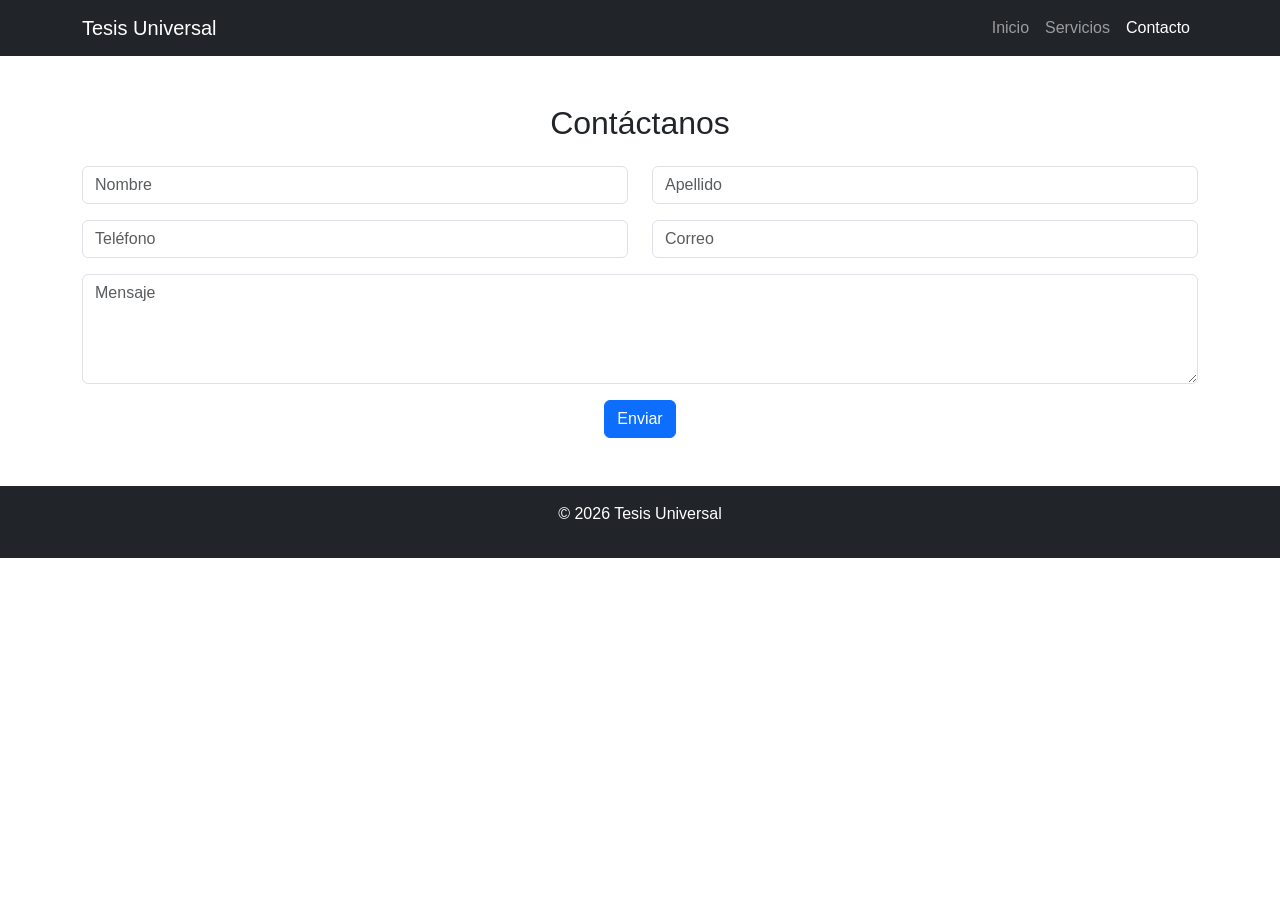
==== contacto.html @ 0865bb3a "Add files via upload" ====
<!DOCTYPE html>
<html lang="es">
<head>
  <meta charset="UTF-8">
  <title>Contacto</title>
  <link href="https://cdn.jsdelivr.net/npm/bootstrap@5.3.2/dist/css/bootstrap.min.css" rel="stylesheet">
  <link rel="stylesheet" href="styles.css">
</head>

<body>

<nav class="navbar navbar-expand-lg navbar-dark bg-dark">
  <div class="container">
    <a class="navbar-brand" href="index.html">Tesis Universal</a>
    <button class="navbar-toggler" data-bs-toggle="collapse" data-bs-target="#menu">
      <span class="navbar-toggler-icon"></span>
    </button>

    <div class="collapse navbar-collapse" id="menu">
      <ul class="navbar-nav ms-auto">
        <li class="nav-item"><a class="nav-link" href="index.html">Inicio</a></li>
        <li class="nav-item"><a class="nav-link" href="servicios.html">Servicios</a></li>
        <li class="nav-item"><a class="nav-link active" href="contacto.html">Contacto</a></li>
      </ul>
    </div>
  </div>
</nav>

<section class="container my-5">
  <h2 class="text-center mb-4">Contáctanos</h2>

  <form>
    <div class="row">
      <div class="col-md-6 mb-3">
        <input type="text" class="form-control" placeholder="Nombre">
      </div>

      <div class="col-md-6 mb-3">
        <input type="text" class="form-control" placeholder="Apellido">
      </div>

      <div class="col-md-6 mb-3">
        <input type="tel" class="form-control" placeholder="Teléfono">
      </div>

      <div class="col-md-6 mb-3">
        <input type="email" class="form-control" placeholder="Correo">
      </div>

      <div class="col-12 mb-3">
        <textarea class="form-control" rows="4" placeholder="Mensaje"></textarea>
      </div>

      <div class="col-12 text-center">
        <button class="btn btn-primary">Enviar</button>
      </div>
    </div>
  </form>
</section>

<footer class="bg-dark text-white text-center p-3">
  <p>© 2026 Tesis Universal</p>
</footer>

<script src="https://cdn.jsdelivr.net/npm/bootstrap@5.3.2/dist/js/bootstrap.bundle.min.js"></script>
</body>
</html>
---- styles.css ----
body {
  font-family: Arial, sans-serif;
}

/* HERO */
.hero {
  height: 90vh;
  background: url('https://colombia.unir.net/wp-content/uploads/sites/4/2025/01/Que-tipos-de-abogados-existen-y-cuales-son-sus-funciones1.jpg') center/cover no-repeat;
  position: relative;
}

.hero::before {
  content: "";
  position: absolute;
  width: 100%;
  height: 100%;
  background: rgba(0,0,0,0.6);
  top: 0;
  left: 0;
}

.hero .container {
  position: relative;
  z-index: 2;
}

/* CTA */
.cta {
  background: #0d6efd;
}

/* TARJETAS */
.card {
  transition: 0.3s;
}

.card:hover {
  transform: translateY(-10px);
}
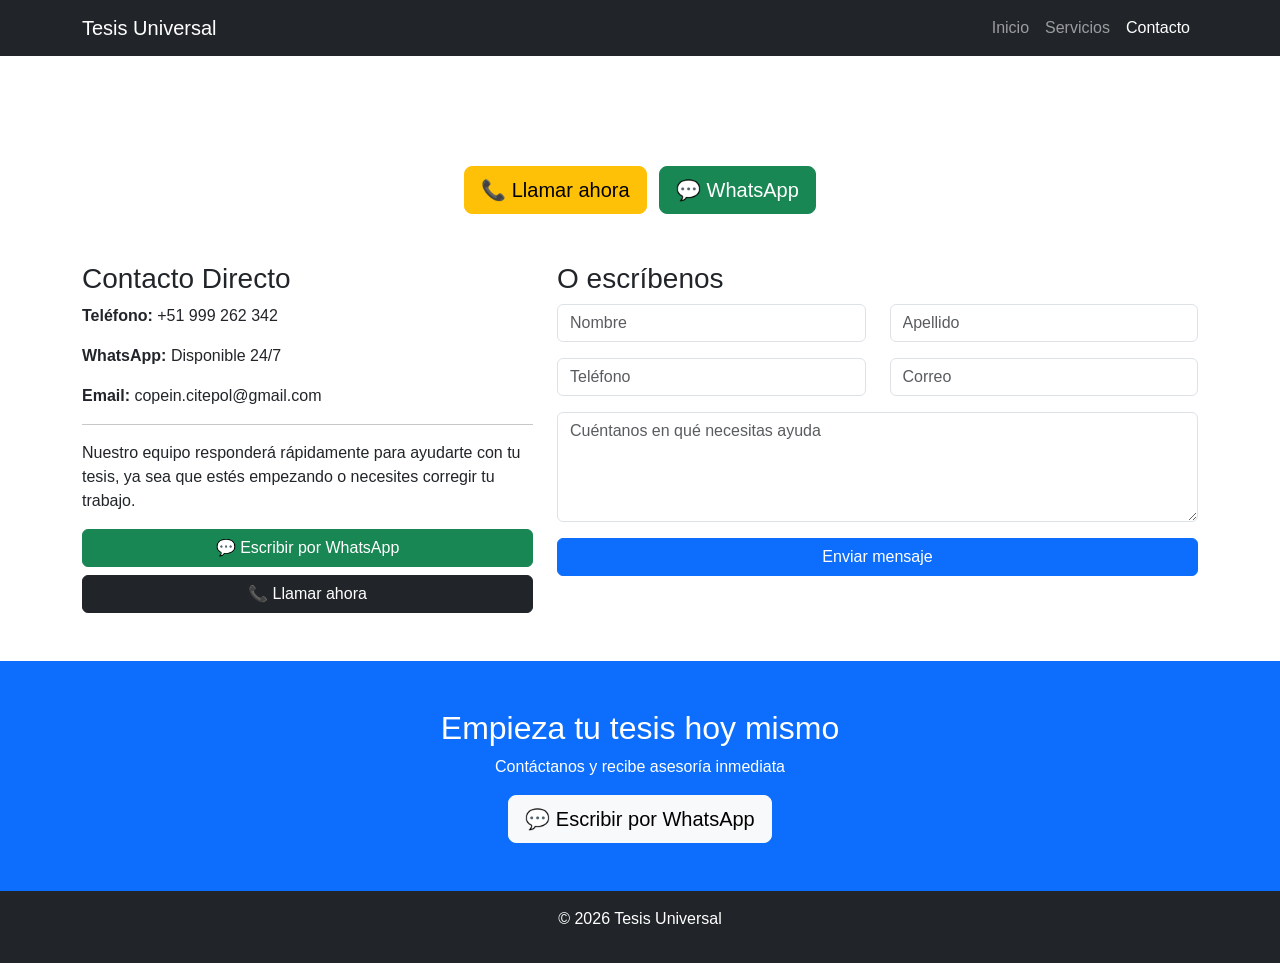
==== commit 6493893b: "Update contacto.html" ====
--- a/contacto.html
+++ b/contacto.html
@@ -1,17 +1,22 @@
 <!DOCTYPE html>
 <html lang="es">
 <head>
-  <meta charset="UTF-8">
-  <title>Contacto</title>
-  <link href="https://cdn.jsdelivr.net/npm/bootstrap@5.3.2/dist/css/bootstrap.min.css" rel="stylesheet">
-  <link rel="stylesheet" href="styles.css">
+<meta charset="UTF-8">
+<meta name="viewport" content="width=device-width, initial-scale=1.0">
+<title>Contacto - Tesis Universal</title>
+
+<link href="https://cdn.jsdelivr.net/npm/bootstrap@5.3.2/dist/css/bootstrap.min.css" rel="stylesheet">
+<link rel="stylesheet" href="styles.css">
+
 </head>
 
 <body>
 
+<!-- NAVBAR -->
 <nav class="navbar navbar-expand-lg navbar-dark bg-dark">
   <div class="container">
     <a class="navbar-brand" href="index.html">Tesis Universal</a>
+
     <button class="navbar-toggler" data-bs-toggle="collapse" data-bs-target="#menu">
       <span class="navbar-toggler-icon"></span>
     </button>
@@ -20,42 +25,117 @@
       <ul class="navbar-nav ms-auto">
         <li class="nav-item"><a class="nav-link" href="index.html">Inicio</a></li>
         <li class="nav-item"><a class="nav-link" href="servicios.html">Servicios</a></li>
-        <li class="nav-item"><a class="nav-link active" href="contacto.html">Contacto</a></li>
+        <li class="nav-item"><a class="nav-link active" href="#">Contacto</a></li>
       </ul>
     </div>
   </div>
 </nav>
 
+<!-- HERO CONTACTO -->
+<section class="contacto-hero text-white text-center d-flex align-items-center">
+  <div class="container">
+    <h1 class="fw-bold">Contáctanos Ahora</h1>
+    <p class="lead">Resolvemos tus dudas y empezamos tu tesis hoy mismo</p>
+
+    <!-- BOTONES PRINCIPALES -->
+    <div class="mt-4">
+
+      <!-- LLAMADA -->
+      <a href="tel:+51999262342" class="btn btn-warning btn-lg me-2">
+        📞 Llamar ahora
+      </a>
+
+      <!-- WHATSAPP -->
+      <a href="https://wa.me/51999262342?text=Hola,%20quiero%20información%20sobre%20asesoría%20de%20tesis"
+         target="_blank"
+         class="btn btn-success btn-lg">
+        💬 WhatsApp
+      </a>
+
+    </div>
+
+  </div>
+</section>
+
+<!-- INFO + FORMULARIO -->
 <section class="container my-5">
-  <h2 class="text-center mb-4">Contáctanos</h2>
+  <div class="row">
 
-  <form>
-    <div class="row">
-      <div class="col-md-6 mb-3">
-        <input type="text" class="form-control" placeholder="Nombre">
-      </div>
+    <!-- INFO -->
+    <div class="col-md-5">
+      <h3>Contacto Directo</h3>
 
-      <div class="col-md-6 mb-3">
-        <input type="text" class="form-control" placeholder="Apellido">
-      </div>
+      <p><strong>Teléfono:</strong> +51 999 262 342</p>
+      <p><strong>WhatsApp:</strong> Disponible 24/7</p>
+      <p><strong>Email:</strong> copein.citepol@gmail.com</p>
 
-      <div class="col-md-6 mb-3">
-        <input type="tel" class="form-control" placeholder="Teléfono">
-      </div>
+      <hr>
 
-      <div class="col-md-6 mb-3">
-        <input type="email" class="form-control" placeholder="Correo">
-      </div>
+      <p>
+        Nuestro equipo responderá rápidamente para ayudarte con tu tesis,
+        ya sea que estés empezando o necesites corregir tu trabajo.
+      </p>
 
-      <div class="col-12 mb-3">
-        <textarea class="form-control" rows="4" placeholder="Mensaje"></textarea>
-      </div>
+      <a href="https://wa.me/51999262342?text=Hola,%20necesito%20asesoría%20para%20mi%20tesis"
+         target="_blank"
+         class="btn btn-success w-100 mb-2">
+        💬 Escribir por WhatsApp
+      </a>
 
-      <div class="col-12 text-center">
-        <button class="btn btn-primary">Enviar</button>
-      </div>
+      <a href="tel:+51999262342" class="btn btn-dark w-100">
+        📞 Llamar ahora
+      </a>
+
     </div>
-  </form>
+
+    <!-- FORMULARIO -->
+    <div class="col-md-7">
+      <h3>O escríbenos</h3>
+
+      <form action="send.php" method="POST">
+
+        <div class="row">
+          <div class="col-md-6 mb-3">
+            <input type="text" name="nombres" class="form-control" placeholder="Nombre" required>
+          </div>
+
+          <div class="col-md-6 mb-3">
+            <input type="text" name="apellidos" class="form-control" placeholder="Apellido" required>
+          </div>
+
+          <div class="col-md-6 mb-3">
+            <input type="tel" name="phone" class="form-control" placeholder="Teléfono">
+          </div>
+
+          <div class="col-md-6 mb-3">
+            <input type="email" name="correo" class="form-control" placeholder="Correo" required>
+          </div>
+
+          <div class="col-12 mb-3">
+            <textarea name="coments" class="form-control" rows="4" placeholder="Cuéntanos en qué necesitas ayuda"></textarea>
+          </div>
+
+          <div class="col-12">
+            <button class="btn btn-primary w-100">Enviar mensaje</button>
+          </div>
+        </div>
+
+      </form>
+    </div>
+
+  </div>
+</section>
+
+<!-- CTA FINAL -->
+<section class="cta text-white text-center p-5">
+  <h2>Empieza tu tesis hoy mismo</h2>
+  <p>Contáctanos y recibe asesoría inmediata</p>
+
+  <a href="https://wa.me/51999262342?text=Hola,%20quiero%20empezar%20mi%20tesis"
+     target="_blank"
+     class="btn btn-light btn-lg">
+     💬 Escribir por WhatsApp
+  </a>
 </section>
 
 <footer class="bg-dark text-white text-center p-3">
@@ -63,5 +143,6 @@
 </footer>
 
 <script src="https://cdn.jsdelivr.net/npm/bootstrap@5.3.2/dist/js/bootstrap.bundle.min.js"></script>
+
 </body>
-</html>+</html>
--- a/styles.css
+++ b/styles.css
@@ -36,4 +36,28 @@
 
 .card:hover {
   transform: translateY(-10px);
-}+}
+/* HERO SERVICIOS */
+.servicios-hero {
+  height: 50vh;
+  background: linear-gradient(rgba(0,0,0,0.7), rgba(0,0,0,0.7)),
+              url('https://colombia.unir.net/wp-content/uploads/sites/4/2025/01/Que-tipos-de-abogados-existen-y-cuales-son-sus-funciones1.jpg') center/cover;
+}
+
+/* TARJETAS SERVICIO */
+.servicio-card {
+  border: none;
+  border-radius: 15px;
+  transition: 0.3s;
+  position: relative;
+}
+
+.servicio-card:hover {
+  transform: translateY(-10px);
+}
+
+/* DESTACADO */
+.destacado {
+  border: 2px solid #ffc107;
+  transform: scale(1.05);
+}
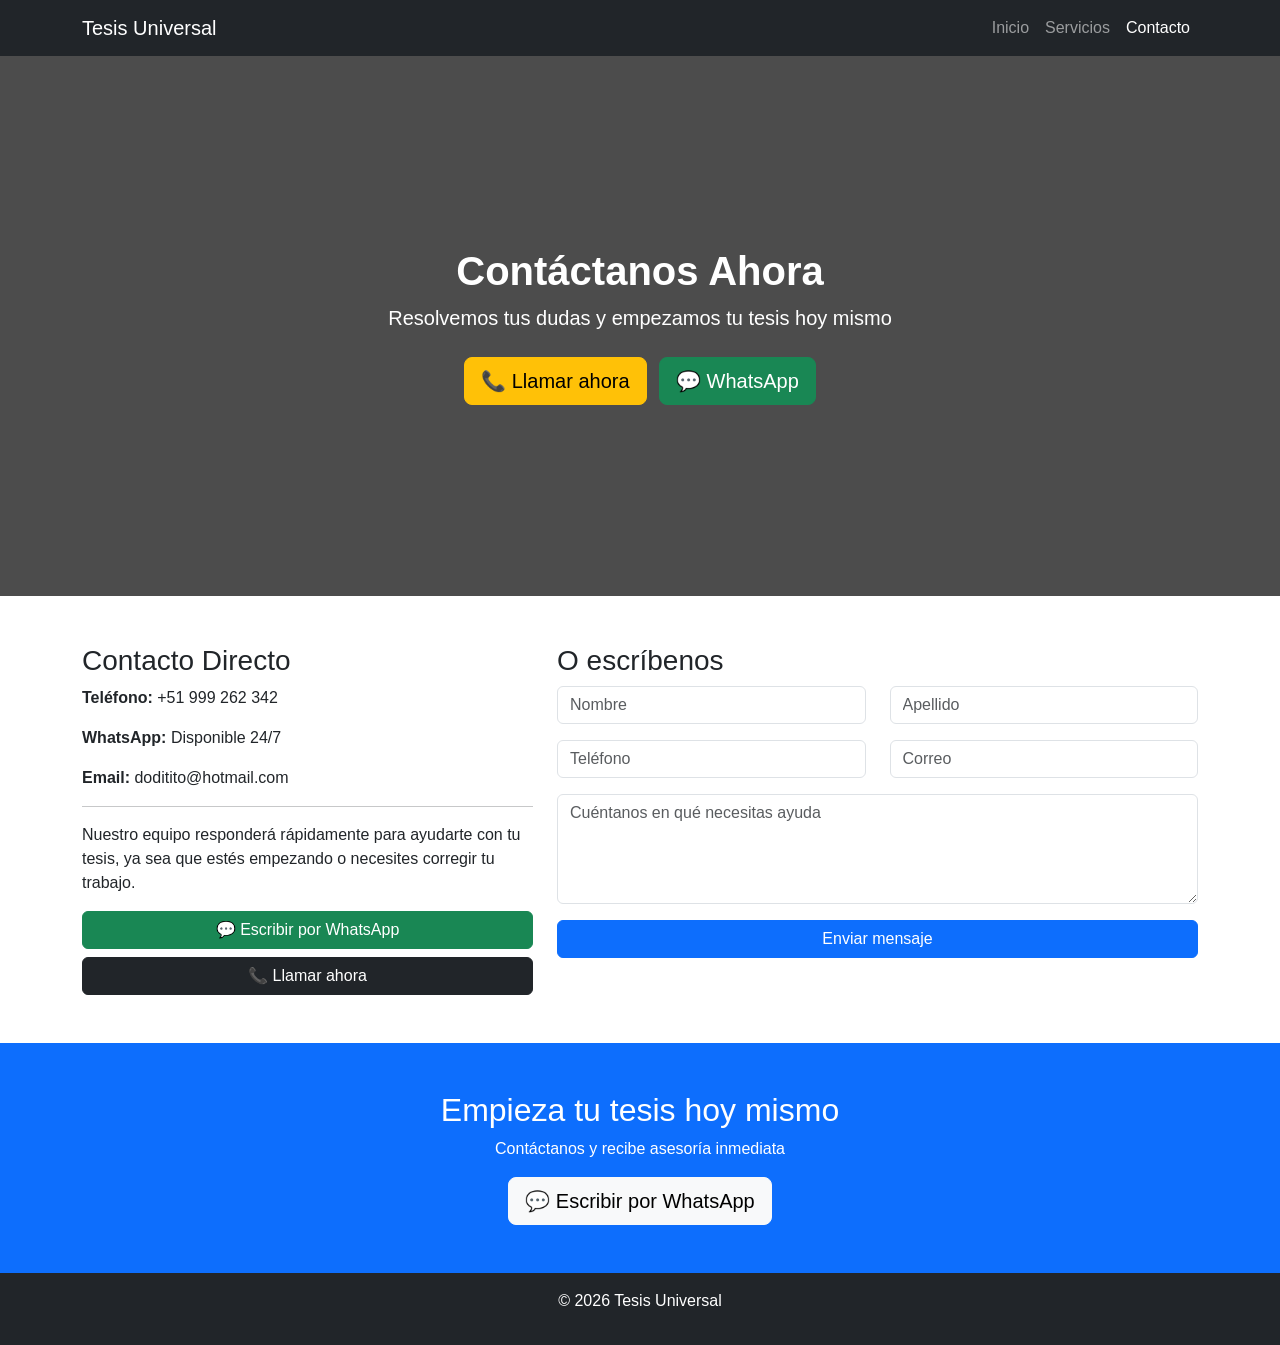
==== commit 6c9961a7: "Update contacto.html" ====
--- a/contacto.html
+++ b/contacto.html
@@ -67,7 +67,7 @@
 
       <p><strong>Teléfono:</strong> +51 999 262 342</p>
       <p><strong>WhatsApp:</strong> Disponible 24/7</p>
-      <p><strong>Email:</strong> copein.citepol@gmail.com</p>
+      <p><strong>Email:</strong> doditito@hotmail.com</p>
 
       <hr>
 
--- a/styles.css
+++ b/styles.css
@@ -61,3 +61,9 @@
   border: 2px solid #ffc107;
   transform: scale(1.05);
 }
+/* HERO CONTACTO */
+.contacto-hero {
+  height: 60vh;
+  background: linear-gradient(rgba(0,0,0,0.7), rgba(0,0,0,0.7)),
+              url('https://colombia.unir.net/wp-content/uploads/sites/4/2025/01/Que-tipos-de-abogados-existen-y-cuales-son-sus-funciones1.jpg') center/cover;
+}
